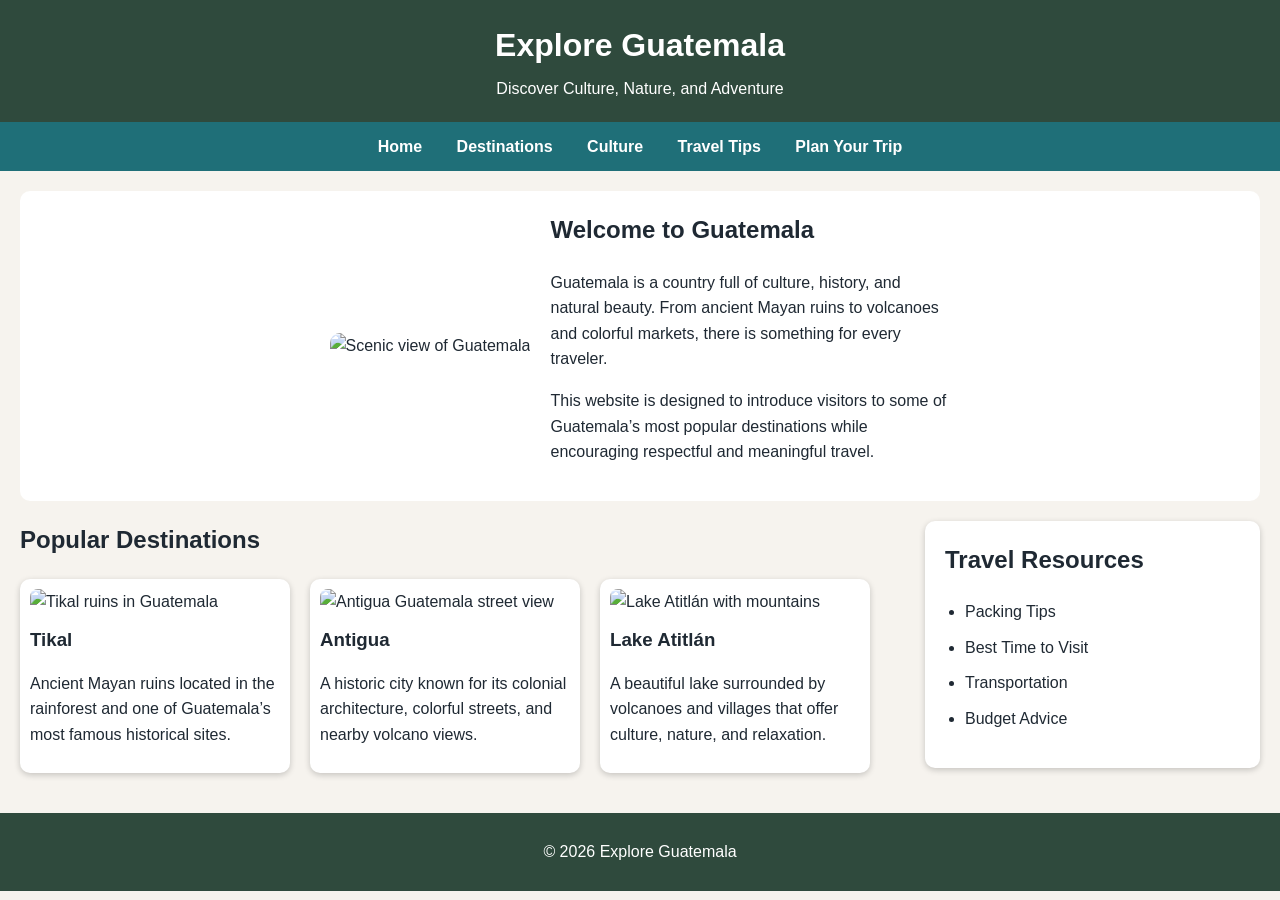
==== index.html @ c447eb7c "Add files via upload" ====
<!DOCTYPE html>
<html lang="en">
<head>
  <meta charset="UTF-8">
  <meta name="viewport" content="width=device-width, initial-scale=1.0">
  <title>Explore Guatemala</title>
  <link rel="stylesheet" href="style.css">
</head>

<body>

  <header>
    <h1>Explore Guatemala</h1>
    <p>Discover Culture, Nature, and Adventure</p>
  </header>

  <nav>
    <a href="index.html">Home</a>
    <a href="#">Destinations</a>
    <a href="#">Culture</a>
    <a href="#">Travel Tips</a>
    <a href="#">Plan Your Trip</a>
  </nav>

  <main>
    <section class="hero">
      <div class="hero-image">
        <img src="images/guatemala.jpg" alt="Scenic view of Guatemala">
      </div>

      <div class="hero-text">
        <h2>Welcome to Guatemala</h2>
        <p>
          Guatemala is a country full of culture, history, and natural beauty.
          From ancient Mayan ruins to volcanoes and colorful markets, there is
          something for every traveler.
        </p>
        <p>
          This website is designed to introduce visitors to some of Guatemala’s
          most popular destinations while encouraging respectful and meaningful travel.
        </p>
      </div>
    </section>

    <section class="content-row">
      <section class="destinations-section">
        <h2>Popular Destinations</h2>

        <div class="destinations">
          <div class="card">
            <img src="images/tikal.jpg" alt="Tikal ruins in Guatemala">
            <h3>Tikal</h3>
            <p>Ancient Mayan ruins located in the rainforest and one of Guatemala’s most famous historical sites.</p>
          </div>

          <div class="card">
            <img src="images/antigua.jpg" alt="Antigua Guatemala street view">
            <h3>Antigua</h3>
            <p>A historic city known for its colonial architecture, colorful streets, and nearby volcano views.</p>
          </div>

          <div class="card">
            <img src="images/lakeatitlan.jpg" alt="Lake Atitlán with mountains">
            <h3>Lake Atitlán</h3>
            <p>A beautiful lake surrounded by volcanoes and villages that offer culture, nature, and relaxation.</p>
          </div>
        </div>
      </section>

      <aside class="resources">
        <h2>Travel Resources</h2>
        <ul>
          <li>Packing Tips</li>
          <li>Best Time to Visit</li>
          <li>Transportation</li>
          <li>Budget Advice</li>
        </ul>
      </aside>
    </section>
  </main>

  <footer>
    <p>© 2026 Explore Guatemala</p>
  </footer>

</body>
</html>
---- style.css ----
/* GLOBAL STYLES */
body {
  font-family: Arial, sans-serif;
  margin: 0;
  background-color: #f6f3ee;
  color: #1f2933;
  line-height: 1.6;
}

/* HEADER */
header {
  background-color: #2f4a3d;
  color: white;
  text-align: center;
  padding: 20px;
}

header h1 {
  margin: 0;
}

header p {
  margin: 5px 0 0;
}

/* NAV */
nav {
  background-color: #1f6f78;
  padding: 12px;
  text-align: center;
}

nav a {
  color: white;
  margin: 0 15px;
  text-decoration: none;
  font-weight: bold;
}

nav a:hover {
  text-decoration: underline;
}

/* MAIN */
main {
  padding: 20px;
}

/* HERO */
.hero {
  display: flex;
  align-items: center;
  justify-content: center;
  gap: 20px;
  background-color: white;
  padding: 20px;
  margin-bottom: 20px;
  border-radius: 10px;
}

.hero-image img {
  width: 500px;
  height: 300px;
  object-fit: cover;
  border-radius: 10px;
}

.hero-text {
  max-width: 400px;
}

.hero-text h2 {
  margin-top: 0;
}

/* CONTENT ROW */
.content-row {
  display: flex;
  gap: 20px;
  align-items: flex-start;
}

.destinations-section {
  flex: 3;
}

.destinations-section h2 {
  margin-top: 0;
}

/* DESTINATIONS */
.destinations {
  display: flex;
  gap: 20px;
  flex-wrap: wrap;
}

.card {
  width: 250px;
  background-color: white;
  padding: 10px;
  border-radius: 10px;
  box-shadow: 0px 2px 6px rgba(0, 0, 0, 0.2);
}

.card img {
  width: 100%;
  height: 160px;
  object-fit: cover;
  border-radius: 8px;
}

.card h3 {
  margin-top: 10px;
  margin-bottom: 8px;
}

/* RESOURCES PANEL */
.resources {
  flex: 1;
  background-color: white;
  padding: 20px;
  border-radius: 10px;
  box-shadow: 0px 2px 6px rgba(0, 0, 0, 0.2);
}

.resources h2 {
  margin-top: 0;
}

.resources ul {
  padding-left: 20px;
}

.resources li {
  margin-bottom: 10px;
}

/* FOOTER */
footer {
  background-color: #2f4a3d;
  color: white;
  text-align: center;
  padding: 10px;
  margin-top: 20px;
}

/* RESPONSIVE DESIGN */
@media (max-width: 900px) {
  .hero {
    flex-direction: column;
    text-align: center;
  }

  .hero-image img {
    width: 100%;
    max-width: 600px;
    height: auto;
  }

  .content-row {
    flex-direction: column;
  }

  .resources {
    width: 100%;
  }
}
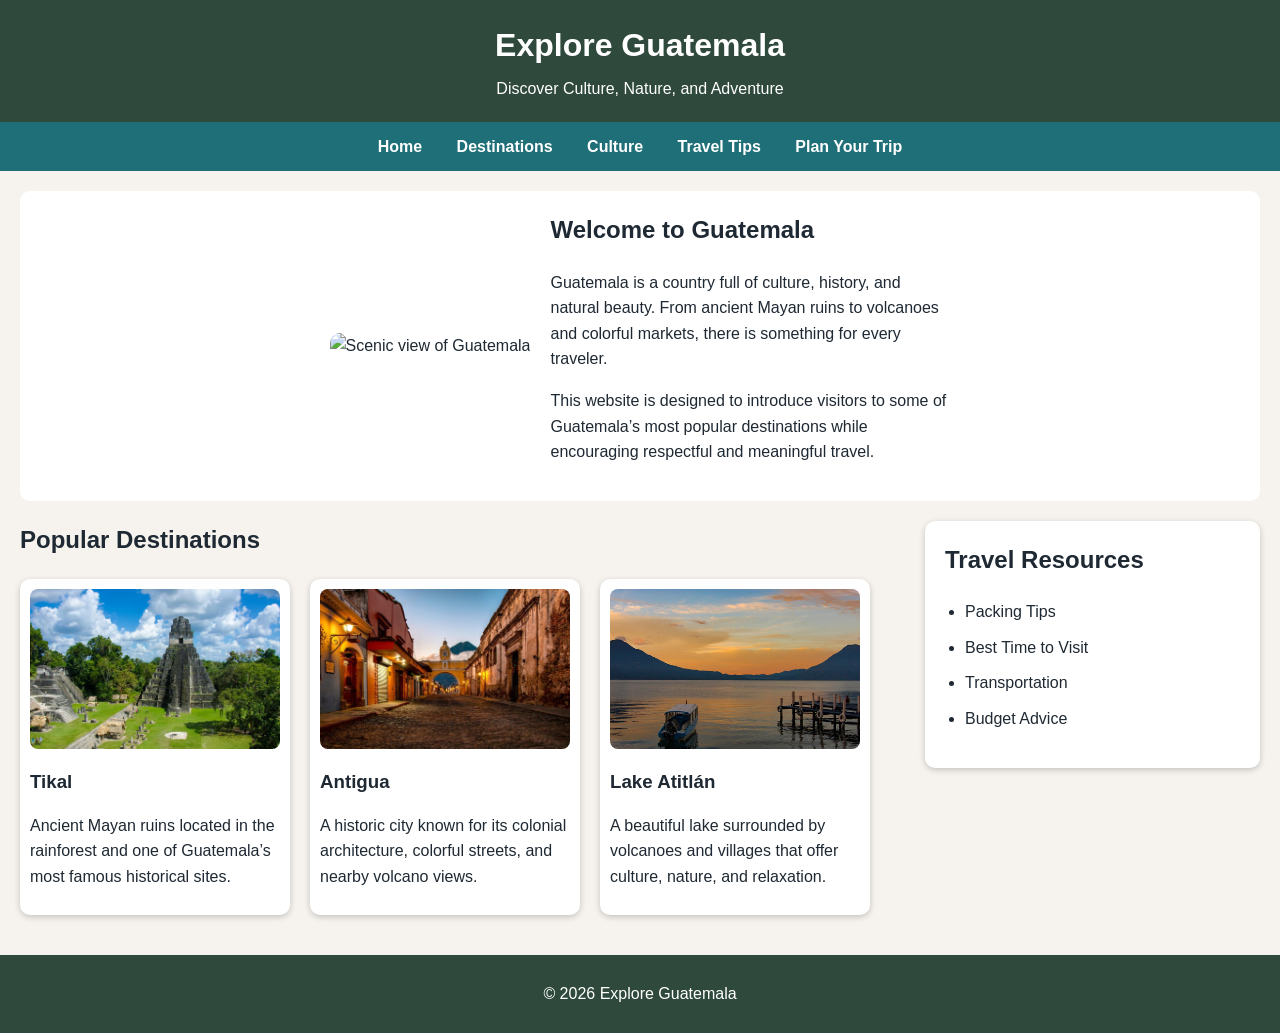
==== commit 064ead3e: "Update index.html" ====
--- a/index.html
+++ b/index.html
@@ -25,7 +25,7 @@
   <main>
     <section class="hero">
       <div class="hero-image">
-        <img src="images/guatemala.jpg" alt="Scenic view of Guatemala">
+        <img src="guatemala.jpg" alt="Scenic view of Guatemala">
       </div>
 
       <div class="hero-text">
@@ -48,19 +48,19 @@
 
         <div class="destinations">
           <div class="card">
-            <img src="images/tikal.jpg" alt="Tikal ruins in Guatemala">
+            <img src="tikal.jpg" alt="Tikal ruins in Guatemala">
             <h3>Tikal</h3>
             <p>Ancient Mayan ruins located in the rainforest and one of Guatemala’s most famous historical sites.</p>
           </div>
 
           <div class="card">
-            <img src="images/antigua.jpg" alt="Antigua Guatemala street view">
+            <img src="antigua.jpg" alt="Antigua Guatemala street view">
             <h3>Antigua</h3>
             <p>A historic city known for its colonial architecture, colorful streets, and nearby volcano views.</p>
           </div>
 
           <div class="card">
-            <img src="images/lakeatitlan.jpg" alt="Lake Atitlán with mountains">
+            <img src="lakeatitlan.jpg" alt="Lake Atitlán with mountains">
             <h3>Lake Atitlán</h3>
             <p>A beautiful lake surrounded by volcanoes and villages that offer culture, nature, and relaxation.</p>
           </div>
@@ -84,4 +84,4 @@
   </footer>
 
 </body>
-</html>+</html>
